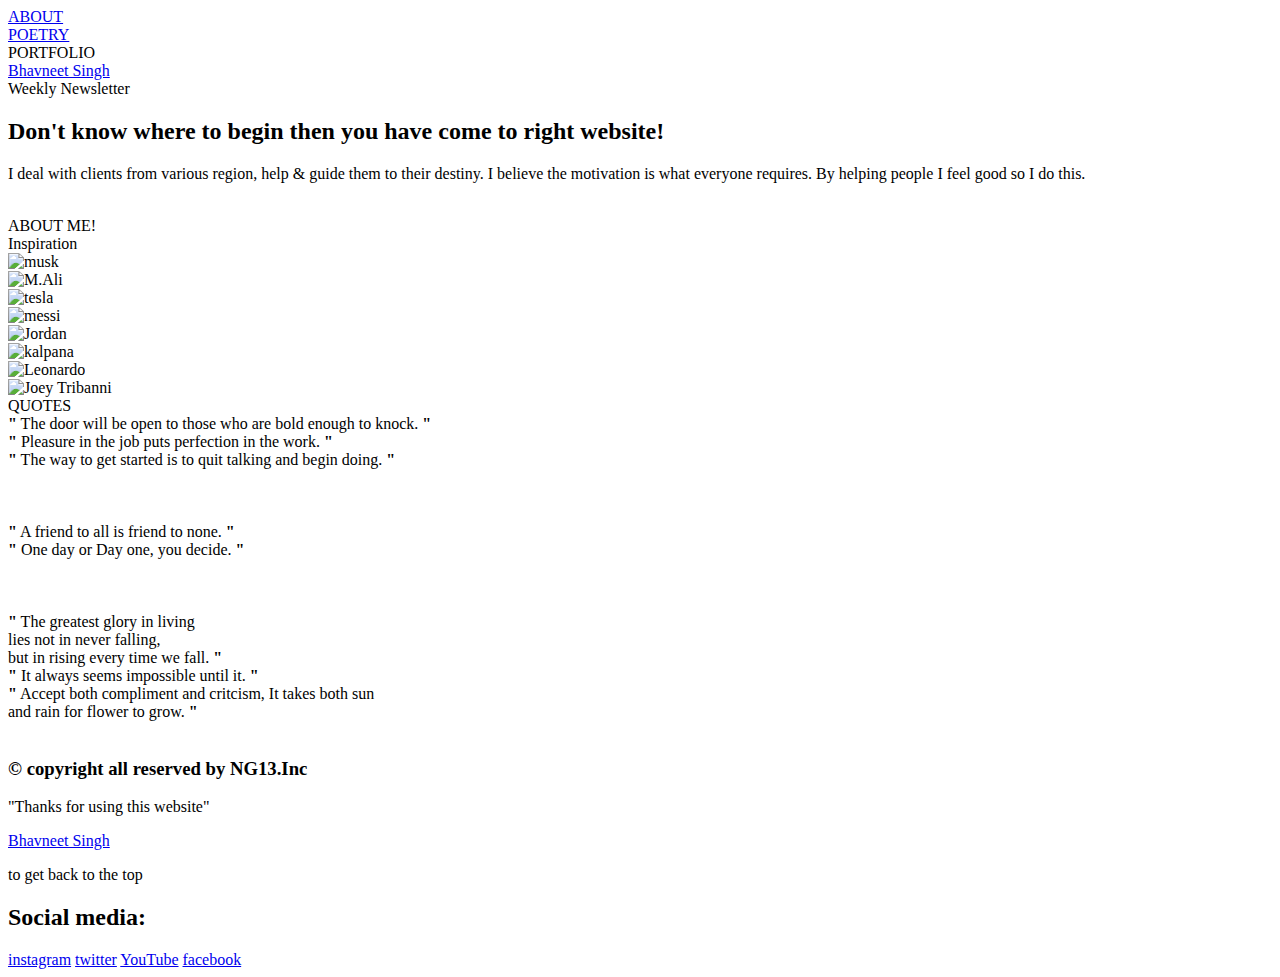
==== index.html @ 5f041fde "indexwebsite.html" ====
<!DOCTYPE html>
<html lang="en">
<head>
    <meta charset="UTF-8">
    <meta http-equiv="X-UA-Compatible" content="IE=edge">
    <meta name="viewport" content="width=device-width, initial-scale=1.0">
    <title>Bhavneet Singh</title>
    <link rel="Stylesheet" href="website.css">
    <script type="text/javaScript" src="MyScript.js"></script>
    <script type="text/javaScript" src="jquery-3.6.0.js"></script>
</head>
<body>
    
    <div class="navigation_bar">
        <div class="page_link">
            <a href="About.html">ABOUT</a> 
        </div>
        <div class="page_link">
            <a href="peotry.html">POETRY</a>
        </div>
        <div class="page_link">PORTFOLIO</div>
        <!--<div class="logo"></div>-->
        <div class="logo_text" >
            <a href="indexwebsite.html"> Bhavneet Singh</a>
            </div>
        <div class="buttontobook" onclick="aboutMe()" >Weekly Newsletter</div>
    </div>

    <!-- main content -->
    <div class="container">
        <div class="intro_details">
            <div class="intro_text">
                <h2>Don't know where to begin then you have come to right website!</h2>
                <p>I deal with clients from various region, help &amp; guide them to their destiny. I believe the motivation is what everyone requires. By helping people I feel good so I do this.</p>
                <br/>
                <div class="button_to_click" onclick="aboutMe()">ABOUT ME!</div>
            </div>
         </div>
         <div class="intro_pic"></div>
    </div>

    <!-- inspiration -->
    <div class="inspiration">
        <div class="inspire">
            Inspiration
        </div>
        <div class="box">
            <div class="pic">
                <img src="inspire/elon.jpg" alt="musk">

                <!-- ------------------------------------
                     lets see how to display the names 
                    <div class="pic_text">ELON MUSK</div>
                    -------------------------------------- -->

            </div>
        </div>
        <div class="box">
            <div class="pic">
                <img src="inspire/Ali.jpg" alt="M.Ali">
            </div>
        </div>
        <div class="box">
            <div class="pic">
                <img src="inspire/Nikola.jpeg" alt="tesla">
            </div>
        </div>
        <div class="box">
            <div class="pic">
                <img src="inspire/Leo.jpg" alt="messi">
            </div>
        </div>
        <div class="box">
            <div class="pic">
                <img src="inspire/MichaelJordan.jpg" alt="Jordan">
            </div>
        </div>
        <div class="box">
            <div class="pic">
                <img src="inspire/kalpana.jpg" alt="kalpana">
            </div>
        </div>
        <div class="box">
            <div class="pic">
                <img src="inspire/Leonardo.jpg" alt="Leonardo">
            </div>
        </div>
        <div class="box">
            <div class="pic">
                <img src="inspire/Joey.jfif" alt="Joey Tribanni">
            </div>
        </div>
    </div>
        
    <!-- QUOTES -->
    <div class="container3">
        <div class="head_text">QUOTES</div>

        <div class="quote">
            <strong>"</strong> The door will be open to those who are bold enough to knock. <strong>"</strong>
        </div>

        <div class="quote">
            <strong>"</strong> Pleasure in the job puts perfection in the work. <strong>"</strong>
        </div>

        <div class="quote">
            <strong>"</strong> The way to get started is to quit talking and begin doing. <strong>"</strong>
        </div>

        <br/>
        <br/>
        <br/>

        <div class="quote1">
           <strong>"</strong> A friend to all is friend to none. <strong>"</strong>
        </div>

        <div class="quote1">
            <strong>"</strong> One day or Day one, you decide. <strong>"</strong>
        </div>

        <br/>
        <br/>
        <br/>

        <div class="quote2">
            <strong>"</strong> The greatest glory in living <br/>lies not in never falling,<br/> but in rising every time we fall. <strong>"</strong>
        </div>

        <div class="quote">
            <strong>"</strong> It always seems impossible until it. <strong>"</strong>
        </div>

        <div class="quote2">
            <strong>"</strong> Accept both compliment and critcism, It takes both sun <br/>and rain for flower to grow. <strong>"</strong>
        </div>


    </div>

    <br/>

    <!-- later apply to all the pages -->
    <div class="end">
        <div class="leftSide"> <h3>&#169; copyright all reserved by NG13.Inc</h3>
            <p>"Thanks for using this website"</p></div>
        <div class="logo_text_1">
            <a href="indexwebsite.html">
                 Bhavneet Singh
            </a>
            <p>to get back to the top</p>
        </div>
        <div class="rightSide">
            <h2>Social media:</h2>
            <a href="https://www.instagram.com/grewalnavi_">instagram</a>
            <a href="https://www.twitter.com/bhavneetgrewal1">twitter</a>
            <a href="https://www.youtube.com/channel/UCT7kso7ZzNO93fzW7aXvm0A">YouTube</a>
            <a href="https://www.facebook.com/Grewalnavi.3424">facebook</a>
            </div>
    </div>
</body>
</html>
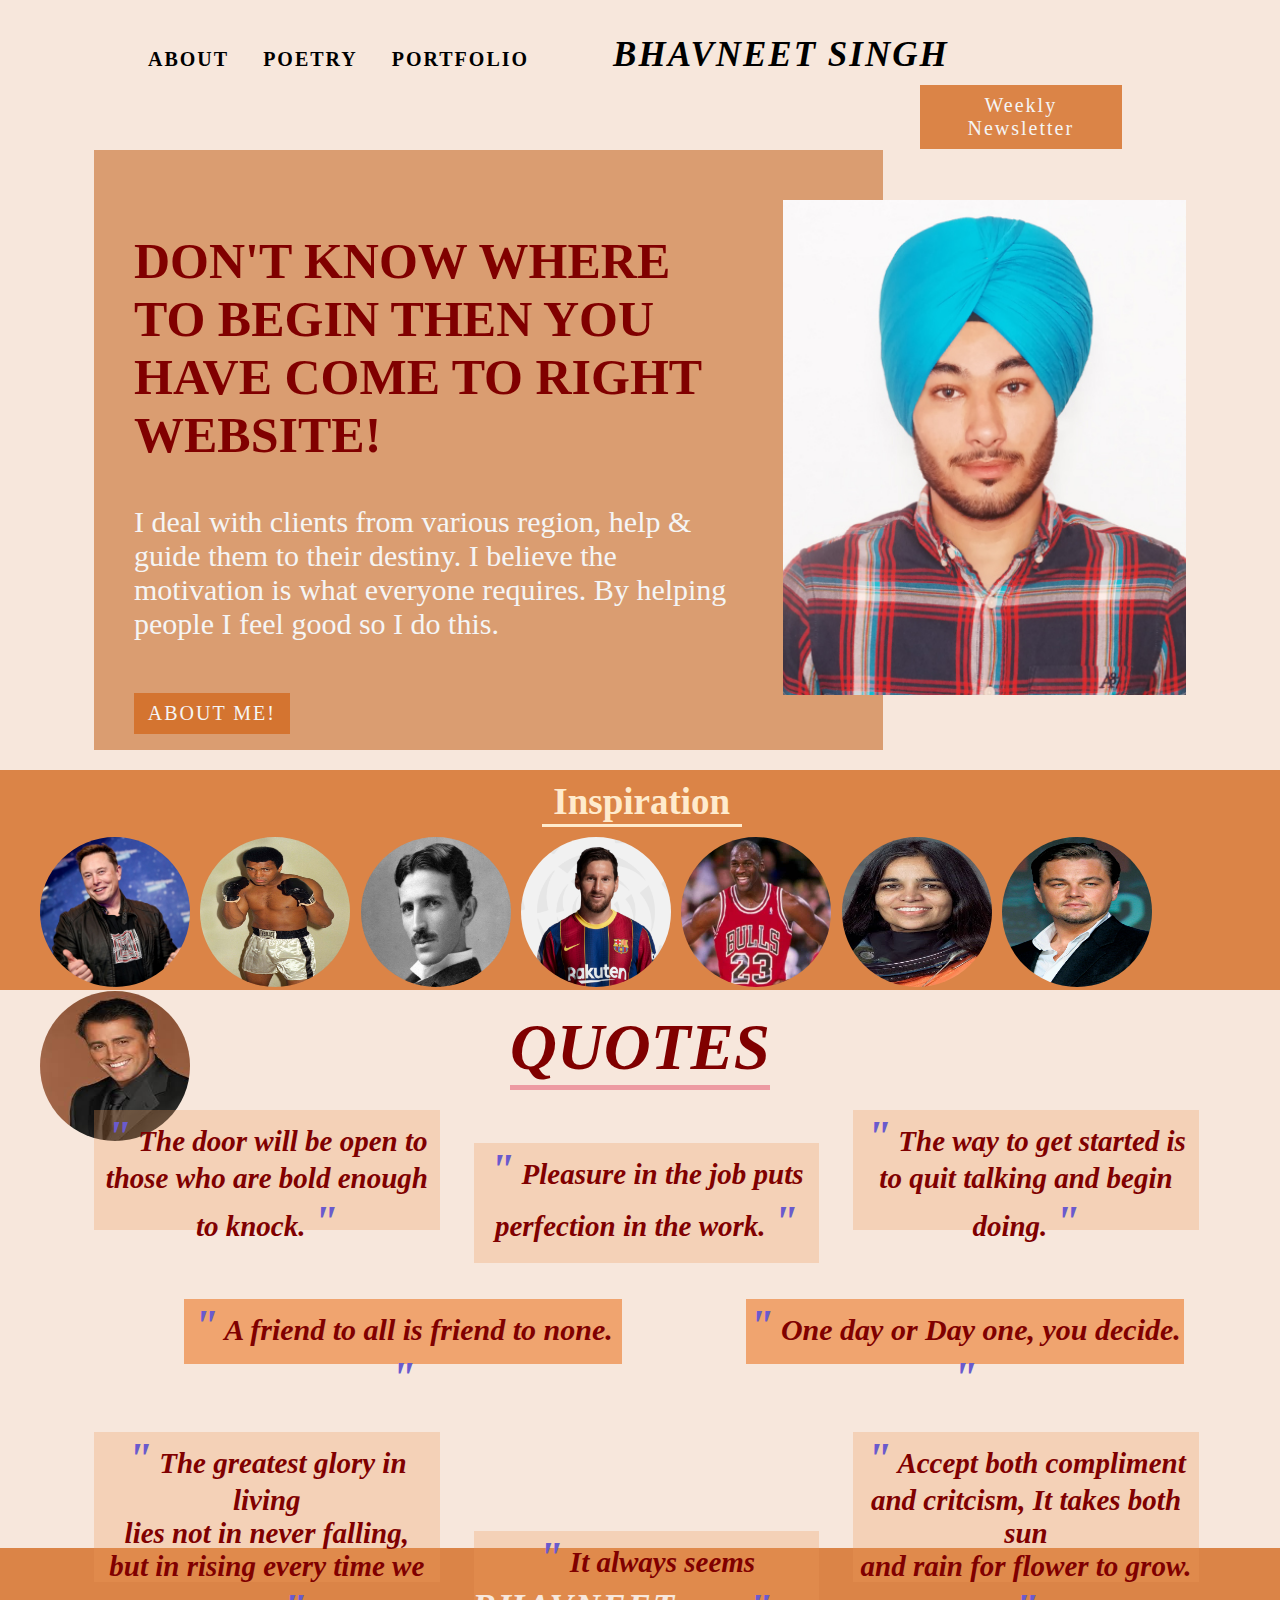
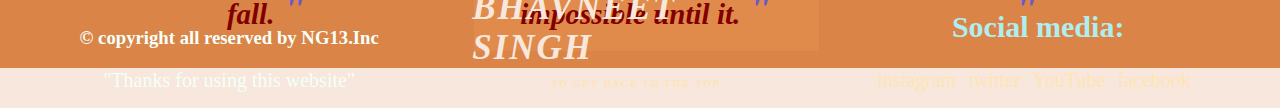
==== commit 2d128a1b: "Update index.html" ====
--- a/index.html
+++ b/index.html
@@ -46,7 +46,7 @@
         </div>
         <div class="box">
             <div class="pic">
-                <img src="inspire/elon.jpg" alt="musk">
+                <img src="elon.jpg" alt="musk">
 
                 <!-- ------------------------------------
                      lets see how to display the names 
@@ -57,37 +57,37 @@
         </div>
         <div class="box">
             <div class="pic">
-                <img src="inspire/Ali.jpg" alt="M.Ali">
+                <img src="Ali.jpg" alt="M.Ali">
             </div>
         </div>
         <div class="box">
             <div class="pic">
-                <img src="inspire/Nikola.jpeg" alt="tesla">
+                <img src="Nikola.jpeg" alt="tesla">
             </div>
         </div>
         <div class="box">
             <div class="pic">
-                <img src="inspire/Leo.jpg" alt="messi">
+                <img src="Leo.jpg" alt="messi">
             </div>
         </div>
         <div class="box">
             <div class="pic">
-                <img src="inspire/MichaelJordan.jpg" alt="Jordan">
+                <img src="MichaelJordan.jpg" alt="Jordan">
             </div>
         </div>
         <div class="box">
             <div class="pic">
-                <img src="inspire/kalpana.jpg" alt="kalpana">
+                <img src="kalpana.jpg" alt="kalpana">
             </div>
         </div>
         <div class="box">
             <div class="pic">
-                <img src="inspire/Leonardo.jpg" alt="Leonardo">
+                <img src="Leonardo.jpg" alt="Leonardo">
             </div>
         </div>
         <div class="box">
             <div class="pic">
-                <img src="inspire/Joey.jfif" alt="Joey Tribanni">
+                <img src="Joey.jfif" alt="Joey Tribanni">
             </div>
         </div>
     </div>
--- a/website.css
+++ b/website.css
@@ -0,0 +1,552 @@
+body{
+    margin: 0;
+    background-color: #f7e7dc;
+}
+
+/* 
+----------------------
+       navigation
+----------------------       
+*/
+.navigation_bar{
+    width: 80%;
+    height: 60px;
+   /* border: black solid 2px;*/
+    margin: auto;
+    padding: 35px;
+}
+.page_link{
+    height: auto;
+    color: black;
+    font-weight: 700;
+    font-size: 20px;
+    display: inline-block;
+    /*border: black solid 2px;*/
+    padding: 10px;
+    margin-left: 10px;
+    letter-spacing: 2px;
+}
+.page_link:hover{
+    color: rgba(210, 105, 30, 0.788);
+}
+.page_link a:hover{
+    color: rgba(210, 105, 30, 0.788);
+    border-bottom: rgba(210, 105, 30, 0.788) solid 2px;
+    margin-bottom: 3px;
+}
+
+.page_link a{
+    color: black;
+    transition: initial 0.5s;
+    text-decoration: none;
+}
+
+/*
+.logo{
+    background-image: url(logo_pic2.png);
+    background-size: cover;
+    border: black solid 2px;
+    display: inline-block;
+    width: 15%;
+    height: 35px;
+    margin-left: 30px;
+    padding:10px;
+}
+*/
+.logo_text{
+    font-family: Georgia, 'Times New Roman', Times, serif;      /*add good fonts*/
+    font-size: 35px;
+    font-weight: 900;
+    font-style: italic;
+    font-display: center;
+   /* border: black solid 2px;*/
+    width: fit-content;
+    display: inline;
+    margin-left: 70px;
+    letter-spacing: 2px;
+    text-transform: uppercase;
+}
+.logo_text a:hover{
+    color: rgba(210, 105, 30, 0.788);
+    margin-bottom: 3px;
+}
+
+.logo_text a{
+    color: black;
+    transition: initial 0.5s;
+    text-decoration: none;
+}
+
+.buttontobook{
+    float: right;
+    width: 18%;
+    background-color: rgba(210, 105, 30, 0.788);
+    height: auto;
+    margin-right: 30px;
+    color: whitesmoke;
+    letter-spacing: 2px;
+    padding: 9px;
+    font-size: 20px;
+    text-align: center;
+    margin-top: 4px;
+}
+.buttontobook:hover {
+    background-color: whitesmoke;
+    color: rgba(210, 105, 30, 0.788);
+}
+
+/* 
+------------------------------- 
+    introduction details
+------------------------------- 
+*/
+.container{
+    width: 90%;
+    height: 600px;
+    margin: auto;
+    padding: 20px;
+}
+.intro_details{
+    background-color: rgba(212, 143, 93, 0.842);
+    width: 65%;
+    height: 560px;
+    float: left;
+    margin-left: 30px;
+    padding: 20px;
+}
+.intro_text{
+    /*border: black solid 2px;*/
+    width: 80%;
+    height: 500px;
+    padding: 20px;
+}
+.intro_text p{
+    font-size: 30px;
+    color: whitesmoke;
+}
+.intro_text h2{
+    font-size: 50px;
+    color: maroon;
+    text-transform: uppercase;
+}
+.button_to_click{
+    float: right;
+    width: 23%;
+    background-color: rgba(210, 105, 30, 0.788);
+    height: auto;
+    float: left;
+    color: whitesmoke;
+    letter-spacing: 2px;
+    padding: 9px;
+    font-size: 20px;
+    text-align: center;
+    margin-top: 4px;
+}
+.button_to_click:hover {
+    background-color: whitesmoke;
+    color: rgba(210, 105, 30, 0.788);
+}
+
+.intro_pic{
+    background-image: url(1.jpg);
+    width: 35%;
+    height: 500px;
+    float: right;
+    background-size: contain;
+    background-repeat: no-repeat;
+    margin-right: 30px;
+    margin-top: 50px;
+    margin-left: -150px;
+}
+
+/*
+---------------------
+    inspiration
+--------------------
+*/
+.inspiration{
+    width: 98.7%;
+    height: 200px;
+    background-color: rgba(210, 105, 30, 0.788);
+    padding: 10px;
+}
+.inspire{
+    height: 44px;
+    width: 200px;
+    color: blanchedalmond;
+    margin: auto;
+    margin-bottom: 10px;
+    font-size: 37px;
+    font-weight: 700;
+    text-align: center;
+    border-bottom: blanchedalmond solid 3px;
+}
+.box{
+    width: 10%;
+    height: 150px;
+    margin-left: 30px;
+    display: inline-block;
+}
+.pic img{
+    text-decoration: none;
+    border-radius: 50%;
+    width: 150px;
+    height: 150px;
+}
+.pic_text {
+    color: white;
+    font-size: 20px;
+    position: absolute;
+    top: 50%;
+    left: 50%;
+    -webkit-transform: translate(-50%, -50%);
+    -ms-transform: translate(-50%, -50%);
+    transform: translate(-50%, -50%);
+    text-align: center;
+}
+
+/*-----------------
+       QUOTES
+-------------------
+*/
+.container3{
+    width: 90%;
+    height: 500px;
+    margin: auto;
+    padding: 20px;
+}
+.head_text{
+    width: fit-content;
+    height: fit-content;
+    font-size: 65px;
+    font-weight: 900;
+    font-style: italic;
+    margin: auto;
+    margin-bottom: 20px;
+    color: maroon;
+    border-bottom: rgba(220, 20, 60, 0.363) solid 5px;
+}
+.quote{
+    width: 30%;
+    height: 120px;
+    display: inline-block;
+    display: inline-block;
+    margin-left: 30px;
+    color: maroon;
+    font-size: 29px;
+    font-style: oblique;
+    font-weight: 600;
+    text-align: center;
+    background-color: rgba(238, 152, 90, 0.288);
+}
+.quote2{
+    width: 30%;
+    height: 150px;
+    display: inline-block;
+    display: inline-block;
+    margin-left: 30px;
+    color: maroon;
+    font-size: 29px;
+    font-style: oblique;
+    font-weight: 600;
+    text-align: center;
+    background-color: rgba(238, 152, 90, 0.288);
+}
+strong{
+    font-size: 45px;
+    color: slateblue;
+    font-weight: 800;
+}
+.quote_text{
+    width: 75%;
+    height: 200px;
+    float: right;
+}
+.quote1{
+    width: 38%;
+    height: 65px;
+    display: inline-block;
+    margin-left: 120px;
+    color: maroon;
+    font-size: 30px;
+    font-style: oblique;
+    font-weight: 600;
+    text-align: center;
+    background-color: rgba(238, 152, 90, 0.842);
+}
+
+/*
+---------------------
+         about 
+---------------------
+*/
+
+.intro_detail_1{
+    background-color: rgba(212, 143, 93, 0.842);
+    width: 65%;
+    height: 490px;
+    float: left;
+    margin-left: 30px;
+    padding: 30px;
+}
+.intro_detail_1 span{
+    color: darkgreen;
+    font-size: 49px;
+    font-weight: 900;
+    text-transform: uppercase;
+}
+.intro_detail_1 p{
+    color: maroon;
+    font-size: 30px;
+    font-weight: 700;
+    text-decoration: underline mediumvioletred;
+}
+.intro_detail_1 li{
+    color: cornsilk;
+    font-size: 38px;
+    font-weight: 700;
+}
+.list1{
+    color: cornsilk;
+    display: inline-block;
+    width: 250px;
+    height: 300px;
+}
+.list2{
+    color: cornsilk;
+    display: inline-block;
+    width: 350px;
+    height: 300px;
+}
+/* HOBBIES */
+.container_1{
+    width: 90%;
+    height: 1000px;
+    margin: auto;
+    padding: 20px;
+}
+.hobbies{
+    background-color: rgba(212, 143, 93, 0.788);
+    padding: 6px;
+    width: 27%;
+    height: 330px;
+    border-radius: 5px 0px 40px 0px;
+    display: inline-block;
+    margin-left: 45px;
+}
+.hobbies h1{
+    text-align: center;
+    font-size: 45px;
+    color: maroon;
+    /*color: rgba(146, 74, 22, 0.788);*/
+    font-weight: 900;
+    margin-top: 3px;
+}
+.hobbies p{
+    text-align: justified;
+    width: auto;
+    height: 73%;
+    font-size: 25px;
+    color: #f7e7dc;
+    margin-top: -20px;
+    padding: 8px;
+    font-weight: 700;
+}
+.hobby_text h1{
+    text-align: center;
+    font-size: 45px;
+    color: maroon;
+    font-weight: 600;
+}
+.hobby{
+    width: 70%;
+    height: 450px;
+    margin: auto;
+    padding: 10px;
+    margin-top: 20px;
+}
+.hobby p{
+    width: 83%;
+    height: 53%;
+    font-size: 28px;
+    color: #f7e7dc;
+    margin-top: -20px;
+    padding: 13px;
+    font-weight: 700;
+    letter-spacing: 1px;
+}
+.hobby_text{
+    width: 50%;
+    height: 385px;
+    background-color: rgba(210, 105, 30, 0.788);
+    display: inline-block;
+    float: left;
+    margin-top: 120px;
+    margin-left: 20px;
+}
+.pics{
+    width: 350px;
+    height: 600px;
+    display: inline-block;
+    margin-left: -60px;
+    position: relative; 
+    animation-name: pictures;
+    animation-duration: 8s;
+    animation-iteration-count: infinite;
+    animation-timing-function: initial;
+    background-size: cover;
+}
+
+@keyframes pictures {
+    0%{ background-image: url(capture3.jpg); }
+    28%{ background-image: url(capture5.jpg) }
+    55%{ background-image: url(capture1.jpg) }
+    75%{ background-image: url(capture4.jpg) }
+    100%{ background-image: url(capture2.jpg) }
+
+}
+
+
+
+/* ------------
+     Footer
+  --------------
+*/
+.end{
+    background-color: rgba(210, 105, 30, 0.788);
+    width: 98.5%;
+    height: 100px;
+    padding: 10px;
+}
+.leftSide{
+    height: 100px;
+    width: 30%;
+    display: inline-block;
+    margin: 0px 30px 0px 30px;
+    text-align: center;
+}
+.leftSide p{
+    color: mintcream;
+    font-size: 20px;
+}
+.leftSide h3{
+    color: mintcream;
+}
+.logo_text_1{
+    width: 26%;
+    height: 50px;
+    padding: 20px;
+    display: inline-block;
+    font-family: Georgia, 'Times New Roman', Times, serif;   /* keep the logo at both places [top and bottom] same */
+    font-size: 35px;
+    font-weight: 900;
+    font-style: italic;
+    font-display: center;
+    letter-spacing: 2px;
+    text-transform: uppercase;
+    margin: 10px 0px 0px 0px;
+}
+.logo_text_1 a:hover{
+    color: maroon;
+    margin-bottom: 3px;
+}
+.logo_text_1 a{
+    color: #f7e7dc;
+    transition: initial 0.5s;
+    text-decoration: none;
+}
+.logo_text_1 p{
+    color: moccasin;
+    font-size: 10px;
+    text-align: center;
+}
+
+.rightSide{
+    height: 90px;
+    width: 30%;
+    padding: 5px;
+    display: inline-block;
+    margin-left: 20px;
+    text-align: center;
+}
+.rightSide h2{
+    font-size: 30px;
+    color: paleturquoise;
+    margin-top: 0px;
+}
+.rightSide a{
+    color: moccasin;
+    text-decoration: none;
+    font-size: 20px;
+    margin-right: 8px;
+}
+.rightSide a:hover{
+    text-decoration: overline;
+    color: maroon;
+}
+
+/*
+---------------
+    POETRY
+---------------
+*/
+.containerZ{
+    width: 90%;
+    height: 1530px;
+    margin: auto;
+    padding: 20px;
+}
+marquee{
+    background-color: rgba(210, 105, 30, 0.788);
+    color: #f7e7dc;
+    direction: ltr;
+    font-size: 30px;
+    width: 100%;
+    padding: 3px;
+    height: 35px;
+    font-weight: 800;
+}
+.contain1{
+    font-size: 28px;
+    width: 45%;
+    font-weight: 700;
+    padding: 8px;
+    height: fit-content;
+    color: rgba(210, 105, 30, 0.788);
+    float: left;
+    display: inline-block;
+    border-right: maroon solid 2px;
+}
+.contain2{
+    font-size: 26px;
+    width: 52%;
+    height: fit-content;
+    color: rgba(210, 105, 30, 0.788);
+    float: right;
+    display: inline-block;
+    margin-bottom: 10px;
+    padding: 8px;
+    border-bottom: maroon solid 2px;
+}
+.contain3{
+    padding: 8px;
+    font-size: 30px;
+    width: 45%;
+    height: fit-content;
+    font-weight: 700;
+    color: rgba(210, 105, 30, 0.788);
+    float: right;
+    display: inline-block;
+    margin-bottom: 10px;
+    border-bottom: maroon solid 2px;
+}
+.contain4{
+    font-size: 30px;
+    padding: 8px;
+    width: 45%;
+    font-weight: 700;
+    height: fit-content;
+    color: rgba(210, 105, 30, 0.788);
+    float: right;
+    display: inline-block;
+}
